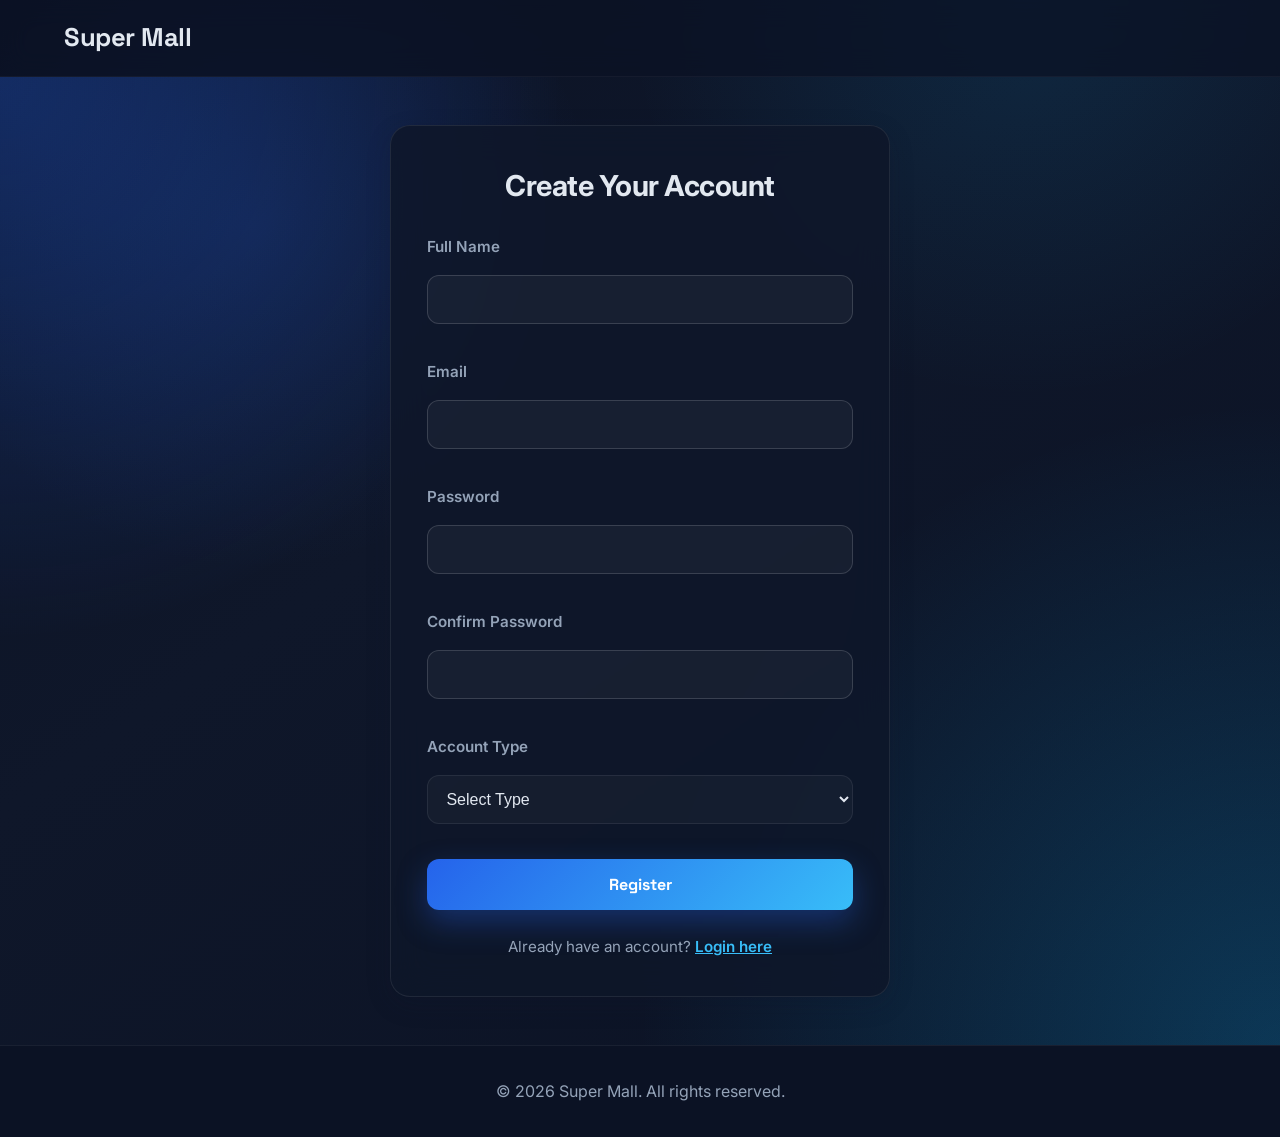
==== super-mall-web-app/pages/auth/register.html @ 062d4f63 "new message" ====
<!DOCTYPE html>
<html lang="en">
<head>
    <meta charset="UTF-8">
    <meta name="viewport" content="width=device-width, initial-scale=1.0">
    <title>Register - Super Mall</title>
    <link rel="stylesheet" href="../../css/style.css">
    <link rel="stylesheet" href="../../css/auth.css">
</head>
<body>
    <header>
        <nav class="navbar">
            <div class="container">
                <div class="logo">
                    <h1><a href="../../index.html">Super Mall</a></h1>
                </div>
            </div>
        </nav>
    </header>

    <main>
        <section class="auth-section">
            <div class="auth-container">
                <h2>Create Your Account</h2>
                <form id="registerForm" class="auth-form">
                    <div class="form-group">
                        <label for="name">Full Name</label>
                        <input type="text" id="name" name="name" required>
                    </div>
                    <div class="form-group">
                        <label for="email">Email</label>
                        <input type="email" id="email" name="email" required>
                    </div>
                    <div class="form-group">
                        <label for="password">Password</label>
                        <input type="password" id="password" name="password" required minlength="6">
                    </div>
                    <div class="form-group">
                        <label for="confirmPassword">Confirm Password</label>
                        <input type="password" id="confirmPassword" name="confirmPassword" required>
                    </div>
                    <div class="form-group">
                        <label for="userType">Account Type</label>
                        <select id="userType" name="userType" required>
                            <option value="">Select Type</option>
                            <option value="customer">Customer</option>
                            <option value="merchant">Merchant</option>
                            <option value="admin">Admin</option>
                        </select>
                    </div>
                    <button type="submit" class="btn-primary">Register</button>
                    <div class="auth-links">
                        <p>Already have an account? <a href="login.html">Login here</a></p>
                    </div>
                </form>
                <div id="registerMessage" class="message"></div>
            </div>
        </section>
    </main>

    <footer>
        <div class="container">
            <p>&copy; 2026 Super Mall. All rights reserved.</p>
        </div>
    </footer>

    <script type="module" src="../../js/auth.js"></script>
</body>
</html>
---- super-mall-web-app/css/style.css ----
/* Global Styles */
@import url('https://fonts.googleapis.com/css2?family=Space+Grotesk:wght@400;500;600;700&family=Inter:wght@400;500;600&display=swap');

:root {
    --primary-color: #2563eb;
    --primary-dark: #1e3a8a;
    --secondary-color: #0ea5e9;
    --accent-color: #f97316;
    --danger-color: #ef4444;
    --warning-color: #f59e0b;
    --text-color: #0f172a;
    --text-light: #64748b;
    --bg-color: #0b1224;
    --surface-color: #0f172a;
    --panel-color: #111827;
    --white: #ffffff;
    --border-color: #1f2937;
    --shadow: 0 15px 40px rgba(15, 23, 42, 0.35);
    --shadow-soft: 0 8px 24px rgba(15, 23, 42, 0.18);
    --radius: 14px;
}

* {
    margin: 0;
    padding: 0;
    box-sizing: border-box;
}

body {
    font-family: 'Inter', system-ui, -apple-system, 'Segoe UI', sans-serif;
    line-height: 1.7;
    color: var(--white);
    background: radial-gradient(circle at 20% 20%, rgba(37, 99, 235, 0.15), transparent 25%),
                radial-gradient(circle at 80% 0%, rgba(14, 165, 233, 0.12), transparent 26%),
                linear-gradient(145deg, #0b1224 0%, #0f172a 40%, #0b1224 100%);
}

.container {
    max-width: 1200px;
    margin: 0 auto;
    padding: 0 24px;
}

/* Header & Navigation */
header {
    position: sticky;
    top: 0;
    z-index: 100;
    backdrop-filter: blur(14px);
    background: rgba(11, 18, 36, 0.75);
    border-bottom: 1px solid rgba(255, 255, 255, 0.04);
}

.navbar {
    padding: 1rem 0;
}

.navbar .container {
    display: flex;
    justify-content: space-between;
    align-items: center;
}

.logo h1 {
    font-size: 1.6rem;
    letter-spacing: -0.5px;
    color: #e2e8f0;
    font-family: 'Space Grotesk', 'Inter', sans-serif;
}

.logo h1 a {
    color: inherit;
    text-decoration: none;
}

.nav-links {
    display: flex;
    list-style: none;
    gap: 1.25rem;
    align-items: center;
}

.nav-links a {
    text-decoration: none;
    color: #cbd5e1;
    font-weight: 600;
    padding: 0.55rem 0.9rem;
    border-radius: 999px;
    transition: all 0.25s ease;
}

.nav-links a:hover {
    color: #e2e8f0;
    background: rgba(255, 255, 255, 0.05);
}

/* Buttons */
.btn-primary,
.btn-secondary,
.btn-ghost {
    padding: 0.75rem 1.45rem;
    border: none;
    border-radius: 12px;
    font-weight: 700;
    cursor: pointer;
    text-decoration: none;
    display: inline-flex;
    align-items: center;
    justify-content: center;
    gap: 0.35rem;
    transition: all 0.25s ease;
    font-family: 'Space Grotesk', 'Inter', sans-serif;
}

.btn-primary {
    background: linear-gradient(120deg, var(--primary-color), var(--secondary-color));
    color: var(--white);
    box-shadow: 0 12px 30px rgba(37, 99, 235, 0.35);
}

.btn-primary:hover {
    transform: translateY(-1px);
    box-shadow: 0 14px 34px rgba(37, 99, 235, 0.45);
}

.btn-secondary {
    background: var(--panel-color);
    color: #e2e8f0;
    border: 1px solid rgba(255, 255, 255, 0.08);
}

.btn-secondary:hover {
    border-color: rgba(255, 255, 255, 0.18);
    transform: translateY(-1px);
}

.btn-ghost {
    background: transparent;
    color: #cbd5e1;
    border: 1px solid rgba(255, 255, 255, 0.12);
}

.btn-ghost:hover {
    border-color: rgba(255, 255, 255, 0.22);
    color: #e2e8f0;
}

/* Hero Section */
.hero {
    padding: 4.5rem 0;
}

.hero-grid {
    display: grid;
    grid-template-columns: repeat(auto-fit, minmax(280px, 1fr));
    gap: 2.5rem;
    align-items: center;
}

.hero-copy h2 {
    font-size: 2.6rem;
    line-height: 1.2;
    margin: 1rem 0;
    color: #f8fafc;
    letter-spacing: -0.6px;
    font-family: 'Space Grotesk', 'Inter', sans-serif;
}

.hero-copy p {
    color: #cbd5e1;
    font-size: 1.05rem;
    max-width: 640px;
}

.hero-actions {
    display: flex;
    flex-wrap: wrap;
    gap: 0.75rem;
    align-items: center;
    margin: 1.2rem 0;
}

.hero-actions .hint {
    color: #94a3b8;
    font-size: 0.95rem;
}

.hero-points {
    display: grid;
    grid-template-columns: repeat(auto-fit, minmax(220px, 1fr));
    gap: 0.6rem;
    margin-top: 0.6rem;
}

.hero-points .point {
    background: rgba(255, 255, 255, 0.04);
    border: 1px solid rgba(255, 255, 255, 0.06);
    padding: 0.65rem 0.85rem;
    border-radius: 12px;
    color: #cbd5e1;
}

.hero-visual {
    display: flex;
    justify-content: center;
}

.hero-card {
    background: linear-gradient(160deg, rgba(37, 99, 235, 0.12), rgba(14, 165, 233, 0.08));
    border: 1px solid rgba(255, 255, 255, 0.08);
    box-shadow: var(--shadow);
    border-radius: 18px;
    padding: 1.2rem 1.4rem;
    width: 100%;
    max-width: 360px;
    backdrop-filter: blur(10px);
}

.card-top {
    display: flex;
    gap: 0.35rem;
    margin-bottom: 1rem;
}

.card-top .dot {
    width: 12px;
    height: 12px;
    border-radius: 50%;
    display: inline-block;
}

.card-top .red { background: #ef4444; }
.card-top .yellow { background: #f59e0b; }
.card-top .green { background: #22c55e; }

.hero-stats {
    display: grid;
    grid-template-columns: repeat(3, 1fr);
    gap: 1rem;
    margin-bottom: 1rem;
}

.hero-stats .label {
    color: #94a3b8;
    font-size: 0.9rem;
}

.hero-stats .value {
    font-size: 1.4rem;
    font-weight: 700;
    color: #e2e8f0;
}

.hero-badge {
    background: rgba(255, 255, 255, 0.06);
    border: 1px dashed rgba(255, 255, 255, 0.14);
    padding: 0.75rem 1rem;
    border-radius: 12px;
    color: #cbd5e1;
    text-align: center;
    font-weight: 600;
}

/* Sections */
.section {
    padding: 3.5rem 0;
}

.section-header {
    margin-bottom: 1.8rem;
}

.section-header h2 {
    font-size: 2rem;
    color: #f8fafc;
    margin-bottom: 0.4rem;
    letter-spacing: -0.4px;
    font-family: 'Space Grotesk', 'Inter', sans-serif;
}

.section-desc {
    color: #94a3b8;
    max-width: 720px;
}

.stats {
    background: linear-gradient(135deg, rgba(37, 99, 235, 0.12), rgba(14, 165, 233, 0.05));
    border-top: 1px solid rgba(255, 255, 255, 0.04);
    border-bottom: 1px solid rgba(255, 255, 255, 0.04);
}

.stats-grid,
.feature-grid {
    display: grid;
    grid-template-columns: repeat(auto-fit, minmax(240px, 1fr));
    gap: 1.2rem;
}

.stat-card,
.feature-card {
    background: var(--panel-color);
    border: 1px solid rgba(255, 255, 255, 0.05);
    padding: 1.5rem;
    border-radius: var(--radius);
    box-shadow: var(--shadow-soft);
}

.feature-card h3,
.stat-card h3 {
    color: #e2e8f0;
    margin-bottom: 0.6rem;
    font-size: 1.2rem;
}

.feature-card p,
.stat-card p {
    color: #a0aec0;
}

.eyebrow {
    text-transform: uppercase;
    letter-spacing: 1px;
    color: #94a3b8;
    font-size: 0.8rem;
    margin-bottom: 0.4rem;
}

.muted {
    color: #94a3b8;
}

.pill-grid {
    display: flex;
    flex-wrap: wrap;
    gap: 0.6rem;
}

.pill {
    display: inline-flex;
    padding: 0.55rem 0.95rem;
    background: rgba(255, 255, 255, 0.06);
    border: 1px solid rgba(255, 255, 255, 0.08);
    color: #e2e8f0;
    border-radius: 999px;
    font-weight: 600;
    font-size: 0.93rem;
}

.features {
    background: linear-gradient(180deg, rgba(14, 165, 233, 0.05), transparent);
}

.categories {
    border-top: 1px solid rgba(255, 255, 255, 0.05);
}

.cta {
    padding-bottom: 4.5rem;
}

.cta-grid {
    background: linear-gradient(120deg, rgba(37, 99, 235, 0.18), rgba(14, 165, 233, 0.15));
    border: 1px solid rgba(255, 255, 255, 0.08);
    border-radius: 18px;
    padding: 2rem;
    box-shadow: var(--shadow);
    display: grid;
    grid-template-columns: repeat(auto-fit, minmax(260px, 1fr));
    gap: 1.5rem;
}

.cta-card {
    background: rgba(255, 255, 255, 0.05);
    border: 1px solid rgba(255, 255, 255, 0.08);
    padding: 1.2rem 1.4rem;
    border-radius: 14px;
    color: #e2e8f0;
}

.cta-mini-stats {
    display: flex;
    flex-wrap: wrap;
    gap: 0.5rem;
    margin-top: 0.8rem;
}

/* Footer */
footer {
    background-color: #0b1224;
    color: #94a3b8;
    text-align: center;
    padding: 2rem 0;
    border-top: 1px solid rgba(255, 255, 255, 0.06);
}

/* Form Styles */
.form-group {
    margin-bottom: 1.2rem;
}

.form-group label {
    display: block;
    margin-bottom: 0.45rem;
    font-weight: 600;
    color: #e2e8f0;
}

.form-group input,
.form-group textarea,
.form-group select {
    width: 100%;
    padding: 0.85rem 0.9rem;
    border: 1px solid rgba(255, 255, 255, 0.08);
    border-radius: 12px;
    font-size: 1rem;
    background: rgba(255, 255, 255, 0.03);
    color: #e2e8f0;
}

.form-group input:focus,
.form-group textarea:focus,
.form-group select:focus {
    outline: none;
    border-color: rgba(37, 99, 235, 0.6);
    box-shadow: 0 0 0 3px rgba(37, 99, 235, 0.25);
}

/* Message */
.message {
    margin-top: 1rem;
    padding: 1rem;
    border-radius: 12px;
    display: none;
    border: 1px solid transparent;
}

.message.success {
    background-color: rgba(16, 185, 129, 0.12);
    color: #34d399;
    border-color: rgba(16, 185, 129, 0.3);
    display: block;
}

.message.error {
    background-color: rgba(239, 68, 68, 0.12);
    color: #f87171;
    border-color: rgba(239, 68, 68, 0.28);
    display: block;
}

/* Utility Classes */
.text-center {
    text-align: center;
}

.loading-text {
    text-align: center;
    color: #94a3b8;
    padding: 2rem;
}

.back-link {
    display: inline-block;
    color: var(--secondary-color);
    text-decoration: none;
    margin-bottom: 1rem;
    font-weight: 700;
}

.back-link:hover {
    text-decoration: underline;
}

/* Responsive */
@media (max-width: 768px) {
    .nav-links {
        gap: 0.65rem;
    }

    .hero-copy h2 {
        font-size: 2.1rem;
    }

    .hero-actions {
        flex-direction: column;
        align-items: flex-start;
    }
}
---- super-mall-web-app/css/auth.css ----
/* Authentication Styles */

main {
    min-height: calc(100vh - 140px);
    display: flex;
    align-items: center;
    justify-content: center;
}

.auth-section {
    min-height: 75vh;
    display: flex;
    align-items: center;
    justify-content: center;
    width: 100%;
    padding: 3rem 1rem;
    background: radial-gradient(circle at top left, rgba(37, 99, 235, 0.3), transparent 35%),
                radial-gradient(circle at bottom right, rgba(14, 165, 233, 0.25), transparent 40%);
}

.auth-container {
    width: 100%;
    max-width: 500px;
    padding: 2.25rem;
    border-radius: 20px;
    border: 1px solid rgba(255, 255, 255, 0.08);
    background: rgba(15, 23, 42, 0.85);
    box-shadow: var(--shadow-soft);
    backdrop-filter: blur(18px);
}

.auth-container h2 {
    margin-bottom: 1.5rem;
    text-align: center;
    color: #e2e8f0;
    font-size: 1.8rem;
    letter-spacing: -0.5px;
}

.auth-form {
    display: flex;
    flex-direction: column;
    gap: 1rem;
}

.auth-form .form-group {
    display: flex;
    flex-direction: column;
    gap: 0.5rem;
}

.auth-form label {
    color: #94a3b8;
    font-size: 0.95rem;
}

.checkbox-label {
    display: flex;
    align-items: center;
    gap: 0.45rem;
    cursor: pointer;
}

.auth-form input {
    padding: 0.9rem 1rem;
    border-radius: 12px;
    border: 1px solid rgba(255, 255, 255, 0.15);
    background: rgba(255, 255, 255, 0.04);
    color: #e2e8f0;
    font-size: 1rem;
}

.auth-form input:focus {
    outline: none;
    border-color: rgba(37, 99, 235, 0.8);
    box-shadow: 0 0 0 2px rgba(37, 99, 235, 0.15);
}

.auth-form button[type="submit"] {
    width: 100%;
    padding: 0.95rem;
    font-size: 1rem;
    border-radius: 12px;
    border: none;
    font-weight: 700;
    background: linear-gradient(135deg, var(--primary-color), #38bdf8);
    color: var(--white);
    cursor: pointer;
}

.auth-form button[type="submit"]:active {
    transform: translateY(1px);
}

.auth-links {
    margin-top: 0.5rem;
    text-align: center;
    color: #94a3b8;
    font-size: 0.95rem;
}

.auth-links a {
    color: #38bdf8;
    font-weight: 600;
}

.sample-credentials {
    margin-top: 1.5rem;
    border-radius: 12px;
    border: 1px dashed rgba(255, 255, 255, 0.2);
    padding: 1rem 1.25rem;
    font-size: 0.95rem;
    color: #cbd5e1;
    background: rgba(255, 255, 255, 0.02);
}

.sample-credentials strong {
    color: #fbbf24;
}

.sample-credentials .credential-row {
    display: flex;
    justify-content: space-between;
    gap: 0.5rem;
    font-size: 0.9rem;
    margin-top: 0.6rem;
}

.sample-credentials .credential-row span:last-child {
    color: #38bdf8;
    font-weight: 600;
}

.message {
    min-height: 1.25rem;
    font-size: 0.9rem;
    margin-top: 1rem;
    text-align: center;
    color: #fcd34d;
}

.form-group input[type="checkbox"] {
    width: auto;
    margin-right: 0.6rem;
}

.form-group input[type="checkbox"] + span {
    color: #cbd5e1;
}

@media (max-width: 768px) {
    .auth-container {
        padding: 1.5rem;
    }

    .auth-links {
        font-size: 0.85rem;
    }
}

@media (max-width: 520px) {
    .sample-credentials .credential-row {
        flex-direction: column;
        align-items: flex-start;
    }
}
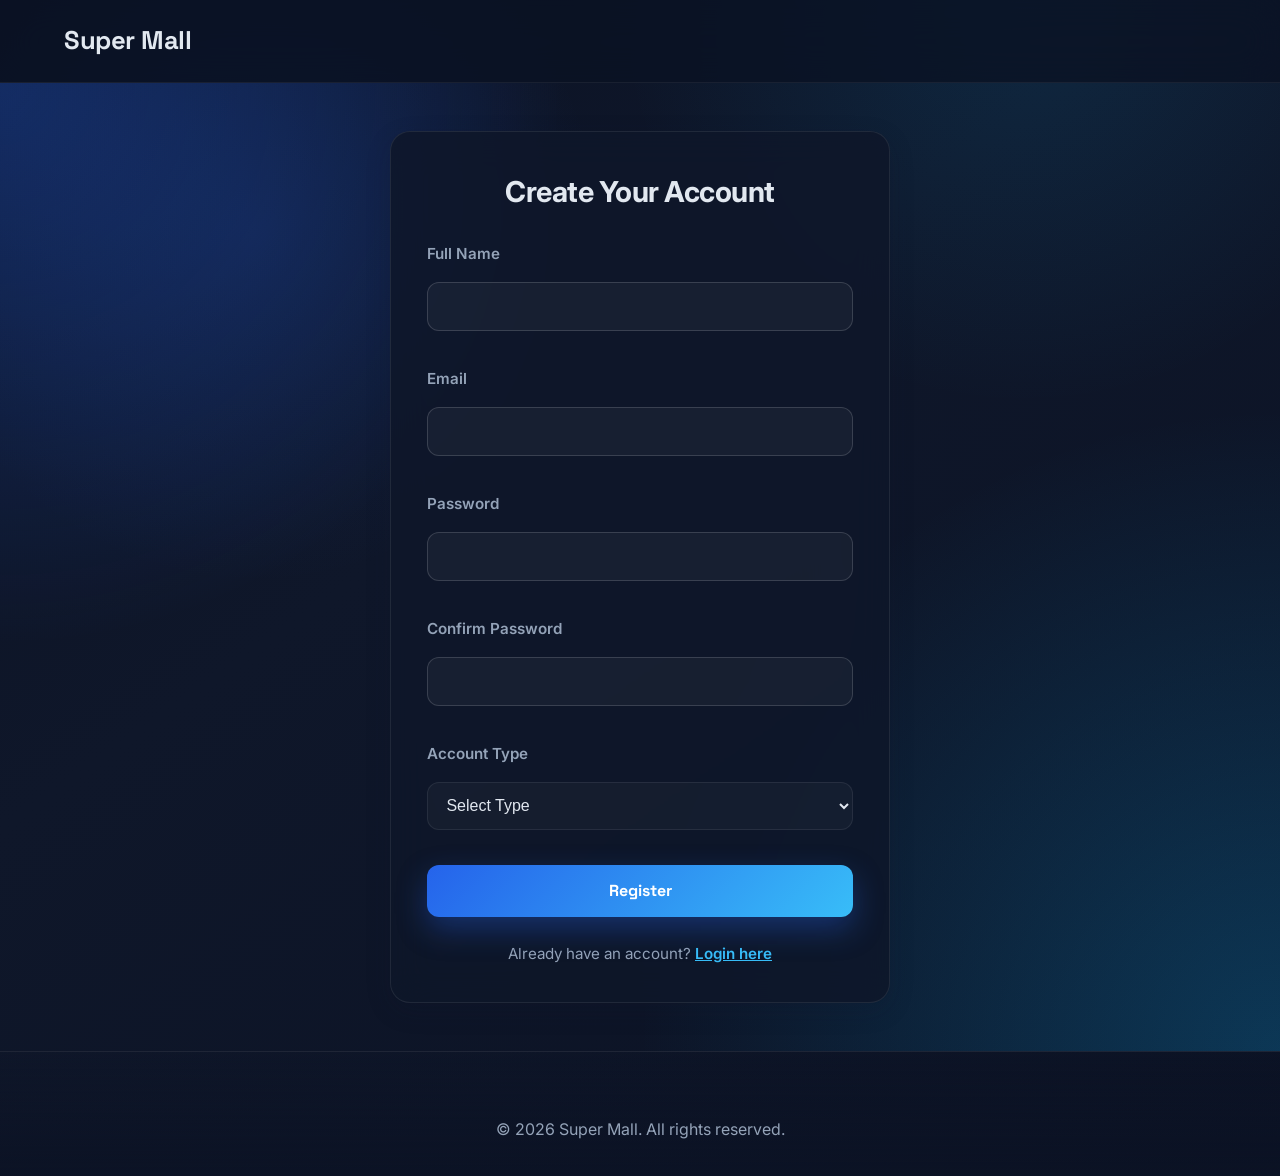
==== commit b5072c18: "Add Netlify deployment configuration and update auth pages" ====
--- a/super-mall-web-app/pages/auth/register.html
+++ b/super-mall-web-app/pages/auth/register.html
@@ -50,7 +50,7 @@
                     </div>
                     <button type="submit" class="btn-primary">Register</button>
                     <div class="auth-links">
-                        <p>Already have an account? <a href="login.html">Login here</a></p>
+                        <p>Already have an account? <a href="index.html">Login here</a></p>
                     </div>
                 </form>
                 <div id="registerMessage" class="message"></div>
--- a/super-mall-web-app/css/style.css
+++ b/super-mall-web-app/css/style.css
@@ -1,11 +1,12 @@
 /* Global Styles */
-@import url('https://fonts.googleapis.com/css2?family=Space+Grotesk:wght@400;500;600;700&family=Inter:wght@400;500;600&display=swap');
+@import url('https://fonts.googleapis.com/css2?family=Space+Grotesk:wght@400;500;600;700&family=Inter:wght@400;500;600;700&display=swap');
 
 :root {
     --primary-color: #2563eb;
     --primary-dark: #1e3a8a;
     --secondary-color: #0ea5e9;
     --accent-color: #f97316;
+    --success-color: #22c55e;
     --danger-color: #ef4444;
     --warning-color: #f59e0b;
     --text-color: #0f172a;
@@ -17,7 +18,10 @@
     --border-color: #1f2937;
     --shadow: 0 15px 40px rgba(15, 23, 42, 0.35);
     --shadow-soft: 0 8px 24px rgba(15, 23, 42, 0.18);
+    --shadow-heavy: 0 25px 60px rgba(15, 23, 42, 0.5);
     --radius: 14px;
+    --radius-large: 24px;
+    --transition: all 0.3s cubic-bezier(0.4, 0, 0.2, 1);
 }
 
 * {
@@ -33,7 +37,196 @@
     background: radial-gradient(circle at 20% 20%, rgba(37, 99, 235, 0.15), transparent 25%),
                 radial-gradient(circle at 80% 0%, rgba(14, 165, 233, 0.12), transparent 26%),
                 linear-gradient(145deg, #0b1224 0%, #0f172a 40%, #0b1224 100%);
-}
+    overflow-x: hidden;
+}
+
+/* Animated Background */
+.bg-decoration {
+    position: fixed;
+    top: 0;
+    left: 0;
+    width: 100%;
+    height: 100%;
+    pointer-events: none;
+    z-index: -1;
+    overflow: hidden;
+}
+
+.orb {
+    position: absolute;
+    border-radius: 50%;
+    filter: blur(80px);
+    opacity: 0.4;
+    animation: float 20s infinite ease-in-out;
+}
+
+.orb-1 {
+    width: 400px;
+    height: 400px;
+    background: radial-gradient(circle, rgba(37, 99, 235, 0.4), transparent);
+    top: -200px;
+    right: -200px;
+    animation-delay: 0s;
+}
+
+.orb-2 {
+    width: 500px;
+    height: 500px;
+    background: radial-gradient(circle, rgba(14, 165, 233, 0.3), transparent);
+    bottom: -250px;
+    left: -250px;
+    animation-delay: 7s;
+}
+
+.orb-3 {
+    width: 350px;
+    height: 350px;
+    background: radial-gradient(circle, rgba(249, 115, 22, 0.2), transparent);
+    top: 50%;
+    left: 50%;
+    transform: translate(-50%, -50%);
+    animation-delay: 14s;
+}
+
+@keyframes float {
+    0%, 100% { transform: translate(0, 0) scale(1); }
+    33% { transform: translate(100px, -100px) scale(1.1); }
+    66% { transform: translate(-100px, 100px) scale(0.9); }
+}
+
+/* Animations */
+@keyframes fadeUp {
+    from {
+        opacity: 0;
+        transform: translateY(30px);
+    }
+    to {
+        opacity: 1;
+        transform: translateY(0);
+    }
+}
+
+@keyframes fadeLeft {
+    from {
+        opacity: 0;
+        transform: translateX(30px);
+    }
+    to {
+        opacity: 1;
+        transform: translateX(0);
+    }
+}
+
+@keyframes scaleUp {
+    from {
+        opacity: 0;
+        transform: scale(0.9);
+    }
+    to {
+        opacity: 1;
+        transform: scale(1);
+    }
+}
+
+@keyframes slideUp {
+    from {
+        opacity: 0;
+        transform: translateY(40px);
+    }
+    to {
+        opacity: 1;
+        transform: translateY(0);
+    }
+}
+
+@keyframes slideRight {
+    from {
+        opacity: 0;
+        transform: translateX(-40px);
+    }
+    to {
+        opacity: 1;
+        transform: translateX(0);
+    }
+}
+
+@keyframes slideLeft {
+    from {
+        opacity: 0;
+        transform: translateX(40px);
+    }
+    to {
+        opacity: 1;
+        transform: translateX(0);
+    }
+}
+
+@keyframes zoomIn {
+    from {
+        opacity: 0;
+        transform: scale(0.8);
+    }
+    to {
+        opacity: 1;
+        transform: scale(1);
+    }
+}
+
+@keyframes pulse {
+    0%, 100% {
+        opacity: 1;
+        transform: scale(1);
+    }
+    50% {
+        opacity: 0.8;
+        transform: scale(1.05);
+    }
+}
+
+[data-animate] {
+    opacity: 0;
+}
+
+[data-animate].animated {
+    animation-duration: 0.8s;
+    animation-fill-mode: both;
+    animation-timing-function: cubic-bezier(0.4, 0, 0.2, 1);
+}
+
+[data-animate="fade-up"].animated {
+    animation-name: fadeUp;
+}
+
+[data-animate="fade-left"].animated {
+    animation-name: fadeLeft;
+}
+
+[data-animate="scale-up"].animated {
+    animation-name: scaleUp;
+}
+
+[data-animate="slide-up"].animated {
+    animation-name: slideUp;
+}
+
+[data-animate="slide-right"].animated {
+    animation-name: slideRight;
+}
+
+[data-animate="slide-left"].animated {
+    animation-name: slideLeft;
+}
+
+[data-animate="zoom-in"].animated {
+    animation-name: zoomIn;
+}
+
+[data-delay="50"].animated { animation-delay: 0.05s; }
+[data-delay="100"].animated { animation-delay: 0.1s; }
+[data-delay="150"].animated { animation-delay: 0.15s; }
+[data-delay="200"].animated { animation-delay: 0.2s; }
+[data-delay="250"].animated { animation-delay: 0.25s; }
+[data-delay="300"].animated { animation-delay: 0.3s; }
 
 .container {
     max-width: 1200px;
@@ -46,19 +239,26 @@
     position: sticky;
     top: 0;
     z-index: 100;
-    backdrop-filter: blur(14px);
-    background: rgba(11, 18, 36, 0.75);
-    border-bottom: 1px solid rgba(255, 255, 255, 0.04);
+    backdrop-filter: blur(20px);
+    background: rgba(11, 18, 36, 0.8);
+    border-bottom: 1px solid rgba(255, 255, 255, 0.06);
+    transition: var(--transition);
 }
 
 .navbar {
-    padding: 1rem 0;
+    padding: 1.2rem 0;
 }
 
 .navbar .container {
     display: flex;
     justify-content: space-between;
     align-items: center;
+}
+
+.logo {
+    display: flex;
+    align-items: center;
+    gap: 0.5rem;
 }
 
 .logo h1 {
@@ -66,6 +266,9 @@
     letter-spacing: -0.5px;
     color: #e2e8f0;
     font-family: 'Space Grotesk', 'Inter', sans-serif;
+    display: flex;
+    align-items: center;
+    gap: 0.75rem;
 }
 
 .logo h1 a {
@@ -73,10 +276,14 @@
     text-decoration: none;
 }
 
+.logo-icon {
+    filter: drop-shadow(0 4px 12px rgba(37, 99, 235, 0.4));
+}
+
 .nav-links {
     display: flex;
     list-style: none;
-    gap: 1.25rem;
+    gap: 0.5rem;
     align-items: center;
 }
 
@@ -84,21 +291,39 @@
     text-decoration: none;
     color: #cbd5e1;
     font-weight: 600;
-    padding: 0.55rem 0.9rem;
+    padding: 0.65rem 1rem;
     border-radius: 999px;
-    transition: all 0.25s ease;
-}
-
-.nav-links a:hover {
-    color: #e2e8f0;
-    background: rgba(255, 255, 255, 0.05);
+    transition: var(--transition);
+    position: relative;
+}
+
+.nav-links a:not(.btn-primary):hover {
+    color: #e2e8f0;
+    background: rgba(255, 255, 255, 0.06);
+}
+
+.nav-links a.active:not(.btn-primary) {
+    color: #e2e8f0;
+    background: rgba(37, 99, 235, 0.15);
+}
+
+.nav-links a.active:not(.btn-primary)::after {
+    content: '';
+    position: absolute;
+    bottom: 0;
+    left: 50%;
+    transform: translateX(-50%);
+    width: 20px;
+    height: 2px;
+    background: linear-gradient(90deg, var(--primary-color), var(--secondary-color));
+    border-radius: 2px;
 }
 
 /* Buttons */
 .btn-primary,
 .btn-secondary,
 .btn-ghost {
-    padding: 0.75rem 1.45rem;
+    padding: 0.75rem 1.5rem;
     border: none;
     border-radius: 12px;
     font-weight: 700;
@@ -107,119 +332,268 @@
     display: inline-flex;
     align-items: center;
     justify-content: center;
-    gap: 0.35rem;
-    transition: all 0.25s ease;
+    gap: 0.5rem;
+    transition: var(--transition);
     font-family: 'Space Grotesk', 'Inter', sans-serif;
+    position: relative;
+    overflow: hidden;
+}
+
+.btn-large {
+    padding: 1rem 2rem;
+    font-size: 1.05rem;
 }
 
 .btn-primary {
-    background: linear-gradient(120deg, var(--primary-color), var(--secondary-color));
+    background: linear-gradient(135deg, var(--primary-color), var(--secondary-color));
     color: var(--white);
     box-shadow: 0 12px 30px rgba(37, 99, 235, 0.35);
+    position: relative;
+}
+
+.btn-primary::before {
+    content: '';
+    position: absolute;
+    inset: 0;
+    background: linear-gradient(135deg, var(--secondary-color), var(--primary-color));
+    opacity: 0;
+    transition: var(--transition);
 }
 
 .btn-primary:hover {
-    transform: translateY(-1px);
-    box-shadow: 0 14px 34px rgba(37, 99, 235, 0.45);
+    transform: translateY(-2px);
+    box-shadow: 0 16px 40px rgba(37, 99, 235, 0.5);
+}
+
+.btn-primary:hover::before {
+    opacity: 1;
+}
+
+.btn-primary svg,
+.btn-secondary svg,
+.btn-ghost svg {
+    position: relative;
+    z-index: 1;
+}
+
+.btn-primary span {
+    position: relative;
+    z-index: 1;
 }
 
 .btn-secondary {
-    background: var(--panel-color);
-    color: #e2e8f0;
-    border: 1px solid rgba(255, 255, 255, 0.08);
+    background: rgba(255, 255, 255, 0.08);
+    color: #e2e8f0;
+    border: 1px solid rgba(255, 255, 255, 0.12);
 }
 
 .btn-secondary:hover {
-    border-color: rgba(255, 255, 255, 0.18);
-    transform: translateY(-1px);
+    background: rgba(255, 255, 255, 0.12);
+    border-color: rgba(255, 255, 255, 0.2);
+    transform: translateY(-2px);
+    box-shadow: 0 8px 20px rgba(0, 0, 0, 0.3);
 }
 
 .btn-ghost {
     background: transparent;
     color: #cbd5e1;
-    border: 1px solid rgba(255, 255, 255, 0.12);
+    border: 1.5px solid rgba(255, 255, 255, 0.15);
 }
 
 .btn-ghost:hover {
-    border-color: rgba(255, 255, 255, 0.22);
-    color: #e2e8f0;
+    border-color: rgba(255, 255, 255, 0.3);
+    background: rgba(255, 255, 255, 0.05);
+    color: #e2e8f0;
+    transform: translateY(-2px);
 }
 
 /* Hero Section */
 .hero {
-    padding: 4.5rem 0;
+    padding: 6rem 0 4rem;
+    position: relative;
+    min-height: 90vh;
+    display: flex;
+    align-items: center;
 }
 
 .hero-grid {
     display: grid;
-    grid-template-columns: repeat(auto-fit, minmax(280px, 1fr));
-    gap: 2.5rem;
-    align-items: center;
-}
-
-.hero-copy h2 {
-    font-size: 2.6rem;
-    line-height: 1.2;
-    margin: 1rem 0;
-    color: #f8fafc;
-    letter-spacing: -0.6px;
-    font-family: 'Space Grotesk', 'Inter', sans-serif;
-}
-
-.hero-copy p {
-    color: #cbd5e1;
-    font-size: 1.05rem;
-    max-width: 640px;
-}
-
-.hero-actions {
+    grid-template-columns: repeat(auto-fit, minmax(320px, 1fr));
+    gap: 4rem;
+    align-items: center;
+}
+
+.badge-wrapper {
     display: flex;
     flex-wrap: wrap;
     gap: 0.75rem;
-    align-items: center;
-    margin: 1.2rem 0;
-}
-
-.hero-actions .hint {
-    color: #94a3b8;
+    margin-bottom: 1.5rem;
+    align-items: center;
+}
+
+.badge-live {
+    display: inline-flex;
+    align-items: center;
+    gap: 0.5rem;
+    background: rgba(34, 197, 94, 0.15);
+    border: 1px solid rgba(34, 197, 94, 0.3);
+    padding: 0.5rem 1rem;
+    border-radius: 999px;
+    color: #22c55e;
+    font-weight: 600;
+    font-size: 0.9rem;
+}
+
+.pulse-dot {
+    width: 8px;
+    height: 8px;
+    background: #22c55e;
+    border-radius: 50%;
+    animation: pulse 2s infinite;
+}
+
+.hero-pill {
+    display: inline-flex;
+    align-items: center;
+    gap: 0.5rem;
+}
+
+.hero-pill svg {
+    width: 16px;
+    height: 16px;
+    color: #f59e0b;
+}
+
+.hero-title {
+    font-size: 3.5rem;
+    line-height: 1.1;
+    margin: 0 0 1.5rem 0;
+    color: #f8fafc;
+    letter-spacing: -1.5px;
+    font-family: 'Space Grotesk', 'Inter', sans-serif;
+    font-weight: 700;
+}
+
+.gradient-text {
+    background: linear-gradient(135deg, var(--primary-color), var(--secondary-color), var(--accent-color));
+    -webkit-background-clip: text;
+    -webkit-text-fill-color: transparent;
+    background-clip: text;
+    display: inline-block;
+}
+
+.hero-subtitle {
+    color: #cbd5e1;
+    font-size: 1.15rem;
+    max-width: 580px;
+    line-height: 1.8;
+    margin-bottom: 2rem;
+}
+
+.hero-actions {
+    display: flex;
+    flex-wrap: wrap;
+    gap: 1rem;
+    align-items: center;
+    margin-bottom: 2rem;
+}
+
+.trust-indicators {
+    display: flex;
+    flex-wrap: wrap;
+    gap: 1.5rem;
+    margin-bottom: 2.5rem;
+}
+
+.trust-item {
+    display: flex;
+    align-items: center;
+    gap: 0.5rem;
+    color: #cbd5e1;
     font-size: 0.95rem;
-}
-
-.hero-points {
-    display: grid;
-    grid-template-columns: repeat(auto-fit, minmax(220px, 1fr));
-    gap: 0.6rem;
-    margin-top: 0.6rem;
-}
-
-.hero-points .point {
-    background: rgba(255, 255, 255, 0.04);
-    border: 1px solid rgba(255, 255, 255, 0.06);
-    padding: 0.65rem 0.85rem;
+    font-weight: 600;
+}
+
+.trust-item svg {
+    flex-shrink: 0;
+}
+
+.hero-features {
+    display: flex;
+    flex-wrap: wrap;
+    gap: 1rem;
+}
+
+.feature-item {
+    display: flex;
+    align-items: center;
+    gap: 0.75rem;
+    background: rgba(255, 255, 255, 0.05);
+    border: 1px solid rgba(255, 255, 255, 0.08);
+    padding: 0.85rem 1.25rem;
     border-radius: 12px;
-    color: #cbd5e1;
+    color: #e2e8f0;
+    font-weight: 600;
+    transition: var(--transition);
+}
+
+.feature-item:hover {
+    background: rgba(255, 255, 255, 0.08);
+    border-color: rgba(255, 255, 255, 0.15);
+    transform: translateY(-2px);
+}
+
+.feature-icon {
+    font-size: 1.5rem;
 }
 
 .hero-visual {
+    position: relative;
     display: flex;
     justify-content: center;
+    align-items: center;
 }
 
 .hero-card {
-    background: linear-gradient(160deg, rgba(37, 99, 235, 0.12), rgba(14, 165, 233, 0.08));
-    border: 1px solid rgba(255, 255, 255, 0.08);
-    box-shadow: var(--shadow);
-    border-radius: 18px;
-    padding: 1.2rem 1.4rem;
+    background: linear-gradient(160deg, rgba(37, 99, 235, 0.15), rgba(14, 165, 233, 0.1));
+    border: 1px solid rgba(255, 255, 255, 0.1);
+    box-shadow: var(--shadow-heavy);
+    border-radius: 24px;
+    padding: 2rem;
     width: 100%;
-    max-width: 360px;
-    backdrop-filter: blur(10px);
+    max-width: 400px;
+    backdrop-filter: blur(20px);
+    position: relative;
+    z-index: 2;
+}
+
+.hero-card.floating {
+    animation: float 6s infinite ease-in-out;
+}
+
+@keyframes float {
+    0%, 100% {
+        transform: translateY(0);
+    }
+    50% {
+        transform: translateY(-20px);
+    }
+}
+
+.card-glow {
+    position: absolute;
+    inset: -2px;
+    background: linear-gradient(135deg, var(--primary-color), var(--secondary-color));
+    border-radius: 24px;
+    opacity: 0.3;
+    filter: blur(20px);
+    z-index: -1;
 }
 
 .card-top {
     display: flex;
-    gap: 0.35rem;
-    margin-bottom: 1rem;
+    gap: 0.5rem;
+    margin-bottom: 1.5rem;
 }
 
 .card-top .dot {
@@ -236,29 +610,113 @@
 .hero-stats {
     display: grid;
     grid-template-columns: repeat(3, 1fr);
-    gap: 1rem;
-    margin-bottom: 1rem;
+    gap: 1.5rem;
+    margin-bottom: 1.5rem;
+}
+
+.stat-item {
+    text-align: center;
+}
+
+.stat-icon {
+    font-size: 2rem;
+    margin-bottom: 0.5rem;
 }
 
 .hero-stats .label {
     color: #94a3b8;
-    font-size: 0.9rem;
+    font-size: 0.85rem;
+    margin-bottom: 0.25rem;
 }
 
 .hero-stats .value {
-    font-size: 1.4rem;
+    font-size: 1.8rem;
     font-weight: 700;
     color: #e2e8f0;
+    font-family: 'Space Grotesk', sans-serif;
+}
+
+.card-divider {
+    height: 1px;
+    background: linear-gradient(90deg, transparent, rgba(255, 255, 255, 0.1), transparent);
+    margin: 1.5rem 0;
 }
 
 .hero-badge {
-    background: rgba(255, 255, 255, 0.06);
-    border: 1px dashed rgba(255, 255, 255, 0.14);
-    padding: 0.75rem 1rem;
-    border-radius: 12px;
+    background: rgba(255, 255, 255, 0.08);
+    border: 1px dashed rgba(255, 255, 255, 0.2);
+    padding: 1rem;
+    border-radius: 14px;
     color: #cbd5e1;
     text-align: center;
     font-weight: 600;
+    display: flex;
+    align-items: center;
+    justify-content: center;
+    gap: 0.75rem;
+}
+
+.floating-card {
+    position: absolute;
+    background: rgba(11, 18, 36, 0.9);
+    border: 1px solid rgba(255, 255, 255, 0.1);
+    backdrop-filter: blur(20px);
+    padding: 0.75rem 1rem;
+    border-radius: 12px;
+    display: flex;
+    align-items: center;
+    gap: 0.75rem;
+    color: #e2e8f0;
+    font-size: 0.9rem;
+    font-weight: 600;
+    box-shadow: 0 8px 24px rgba(0, 0, 0, 0.4);
+    z-index: 1;
+    animation: float 5s infinite ease-in-out;
+}
+
+.floating-card .mini-icon {
+    font-size: 1.5rem;
+}
+
+.card-1 {
+    top: 10%;
+    left: -10%;
+    animation-delay: 0s;
+}
+
+.card-2 {
+    top: 60%;
+    right: -10%;
+    animation-delay: 1.5s;
+}
+
+.card-3 {
+    bottom: 15%;
+    left: -5%;
+    animation-delay: 3s;
+}
+
+.scroll-indicator {
+    position: absolute;
+    bottom: 2rem;
+    left: 50%;
+    transform: translateX(-50%);
+    display: flex;
+    flex-direction: column;
+    align-items: center;
+    gap: 0.5rem;
+    color: #94a3b8;
+    font-size: 0.9rem;
+    animation: bounce 2s infinite;
+}
+
+@keyframes bounce {
+    0%, 100% {
+        transform: translate(-50%, 0);
+    }
+    50% {
+        transform: translate(-50%, 10px);
+    }
 }
 
 /* Sections */
@@ -471,18 +929,520 @@
     text-decoration: underline;
 }
 
+/* New Premium Sections */
+
+/* Social Proof */
+.social-proof {
+    padding: 3rem 0;
+    border-bottom: 1px solid rgba(255, 255, 255, 0.05);
+}
+
+.social-proof-grid {
+    display: grid;
+    grid-template-columns: repeat(auto-fit, minmax(200px, 1fr));
+    gap: 2rem;
+}
+
+.proof-item {
+    text-align: center;
+}
+
+.proof-number {
+    font-size: 3rem;
+    font-weight: 700;
+    background: linear-gradient(135deg, var(--primary-color), var(--secondary-color));
+    -webkit-background-clip: text;
+    -webkit-text-fill-color: transparent;
+    background-clip: text;
+    margin-bottom: 0.5rem;
+    font-family: 'Space Grotesk', sans-serif;
+}
+
+.proof-label {
+    color: #94a3b8;
+    font-weight: 600;
+}
+
+/* Section Badge */
+.section-badge {
+    display: inline-block;
+    background: linear-gradient(135deg, rgba(37, 99, 235, 0.2), rgba(14, 165, 233, 0.2));
+    border: 1px solid rgba(37, 99, 235, 0.3);
+    color: #60a5fa;
+    padding: 0.5rem 1rem;
+    border-radius: 999px;
+    font-size: 0.85rem;
+    font-weight: 700;
+    text-transform: uppercase;
+    letter-spacing: 0.5px;
+    margin-bottom: 1rem;
+}
+
+/* Stat Cards Enhancement */
+.stat-icon-wrapper {
+    width: 64px;
+    height: 64px;
+    background: linear-gradient(135deg, rgba(37, 99, 235, 0.15), rgba(14, 165, 233, 0.15));
+    border-radius: 16px;
+    display: flex;
+    align-items: center;
+    justify-content: center;
+    margin-bottom: 1rem;
+    color: var(--secondary-color);
+}
+
+.stat-progress {
+    height: 4px;
+    background: rgba(255, 255, 255, 0.08);
+    border-radius: 999px;
+    overflow: hidden;
+    margin-top: 1rem;
+}
+
+.progress-bar {
+    height: 100%;
+    background: linear-gradient(90deg, var(--primary-color), var(--secondary-color));
+    border-radius: 999px;
+    transition: width 1s cubic-bezier(0.4, 0, 0.2, 1);
+}
+
+/* Premium Feature Cards */
+.feature-card.premium {
+    background: linear-gradient(160deg, rgba(37, 99, 235, 0.08), rgba(14, 165, 233, 0.05));
+    border: 1px solid rgba(255, 255, 255, 0.1);
+    padding: 2rem;
+    border-radius: 20px;
+    box-shadow: var(--shadow);
+    transition: var(--transition);
+}
+
+.feature-card.premium:hover {
+    transform: translateY(-8px);
+    box-shadow: var(--shadow-heavy);
+    border-color: rgba(255, 255, 255, 0.2);
+}
+
+.feature-icon-large {
+    width: 80px;
+    height: 80px;
+    background: linear-gradient(135deg, rgba(37, 99, 235, 0.2), rgba(14, 165, 233, 0.2));
+    border-radius: 20px;
+    display: flex;
+    align-items: center;
+    justify-content: center;
+    margin-bottom: 1.5rem;
+    color: var(--secondary-color);
+}
+
+.feature-list {
+    list-style: none;
+    margin: 1.5rem 0;
+    padding: 0;
+}
+
+.feature-list li {
+    padding: 0.5rem 0;
+    color: #cbd5e1;
+    font-size: 0.95rem;
+}
+
+.feature-link {
+    color: var(--secondary-color);
+    text-decoration: none;
+    font-weight: 700;
+    display: inline-flex;
+    align-items: center;
+    gap: 0.5rem;
+    margin-top: 1rem;
+    transition: var(--transition);
+}
+
+.feature-link:hover {
+    gap: 0.75rem;
+}
+
+/* Categories Grid */
+.categories-grid {
+    display: grid;
+    grid-template-columns: repeat(auto-fit, minmax(150px, 1fr));
+    gap: 1.5rem;
+}
+
+.category-card {
+    background: rgba(255, 255, 255, 0.05);
+    border: 1px solid rgba(255, 255, 255, 0.08);
+    padding: 2rem 1.5rem;
+    border-radius: 16px;
+    text-align: center;
+    transition: var(--transition);
+    cursor: pointer;
+}
+
+.category-card:hover {
+    background: rgba(255, 255, 255, 0.08);
+    border-color: rgba(255, 255, 255, 0.15);
+    transform: translateY(-5px) scale(1.02);
+}
+
+.category-icon {
+    font-size: 3rem;
+    margin-bottom: 1rem;
+}
+
+.category-card h4 {
+    color: #e2e8f0;
+    margin-bottom: 0.5rem;
+    font-size: 1.1rem;
+}
+
+.category-card p {
+    color: #94a3b8;
+    font-size: 0.9rem;
+}
+
+/* Testimonials */
+.testimonials {
+    background: linear-gradient(180deg, rgba(14, 165, 233, 0.05), transparent);
+    padding: 5rem 0;
+}
+
+.testimonial-grid {
+    display: grid;
+    grid-template-columns: repeat(auto-fit, minmax(300px, 1fr));
+    gap: 2rem;
+}
+
+.testimonial-card {
+    background: rgba(255, 255, 255, 0.05);
+    border: 1px solid rgba(255, 255, 255, 0.08);
+    padding: 2rem;
+    border-radius: 20px;
+    transition: var(--transition);
+}
+
+.testimonial-card:hover {
+    background: rgba(255, 255, 255, 0.08);
+    border-color: rgba(255, 255, 255, 0.15);
+    transform: translateY(-5px);
+}
+
+.rating {
+    display: flex;
+    gap: 0.25rem;
+    margin-bottom: 1rem;
+    font-size: 1.2rem;
+}
+
+.testimonial-text {
+    color: #cbd5e1;
+    font-size: 1.05rem;
+    line-height: 1.8;
+    margin-bottom: 1.5rem;
+    font-style: italic;
+}
+
+.testimonial-author {
+    display: flex;
+    align-items: center;
+    gap: 1rem;
+}
+
+.author-avatar {
+    width: 48px;
+    height: 48px;
+    border-radius: 50%;
+    background: linear-gradient(135deg, var(--primary-color), var(--secondary-color));
+    display: flex;
+    align-items: center;
+    justify-content: center;
+    font-weight: 700;
+    color: white;
+    font-size: 1.1rem;
+}
+
+.author-name {
+    color: #e2e8f0;
+    font-weight: 700;
+    margin-bottom: 0.25rem;
+}
+
+.author-role {
+    color: #94a3b8;
+    font-size: 0.9rem;
+}
+
+/* CTA Section */
+.cta-section {
+    padding: 5rem 0;
+}
+
+.cta-wrapper {
+    background: linear-gradient(135deg, rgba(37, 99, 235, 0.15), rgba(14, 165, 233, 0.1));
+    border: 1px solid rgba(255, 255, 255, 0.1);
+    border-radius: var(--radius-large);
+    padding: 4rem 3rem;
+    box-shadow: var(--shadow-heavy);
+    display: grid;
+    grid-template-columns: repeat(auto-fit, minmax(300px, 1fr));
+    gap: 3rem;
+    align-items: center;
+}
+
+.cta-content h2 {
+    font-size: 2.5rem;
+    color: #f8fafc;
+    margin-bottom: 1rem;
+    font-family: 'Space Grotesk', sans-serif;
+    letter-spacing: -0.5px;
+}
+
+.cta-benefits {
+    margin: 2rem 0;
+    display: flex;
+    flex-direction: column;
+    gap: 1rem;
+}
+
+.benefit-item {
+    display: flex;
+    align-items: center;
+    gap: 0.75rem;
+    color: #cbd5e1;
+    font-weight: 600;
+}
+
+.cta-visual {
+    display: flex;
+    justify-content: center;
+}
+
+.premium-card {
+    background: rgba(11, 18, 36, 0.6);
+    border: 1px solid rgba(255, 255, 255, 0.15);
+    border-radius: 20px;
+    padding: 2rem;
+    backdrop-filter: blur(20px);
+    box-shadow: var(--shadow-heavy);
+    position: relative;
+    width: 100%;
+    max-width: 400px;
+}
+
+.cta-stats {
+    display: grid;
+    grid-template-columns: repeat(3, 1fr);
+    gap: 1rem;
+    margin: 1.5rem 0;
+}
+
+.stat-box {
+    text-align: center;
+    padding: 1rem;
+    background: rgba(255, 255, 255, 0.05);
+    border-radius: 12px;
+}
+
+.stat-number {
+    font-size: 1.5rem;
+    font-weight: 700;
+    color: #e2e8f0;
+    font-family: 'Space Grotesk', sans-serif;
+}
+
+.stat-label {
+    font-size: 0.85rem;
+    color: #94a3b8;
+    margin-top: 0.25rem;
+}
+
+.cta-badge {
+    background: rgba(34, 197, 94, 0.15);
+    border: 1px solid rgba(34, 197, 94, 0.3);
+    padding: 0.75rem 1rem;
+    border-radius: 12px;
+    color: #22c55e;
+    font-weight: 600;
+    display: flex;
+    align-items: center;
+    justify-content: center;
+    gap: 0.5rem;
+    margin-top: 1.5rem;
+}
+
+/* Enhanced Footer */
+footer {
+    background: linear-gradient(180deg, transparent, rgba(11, 18, 36, 0.8));
+    border-top: 1px solid rgba(255, 255, 255, 0.08);
+    padding: 4rem 0 2rem;
+}
+
+.footer-grid {
+    display: grid;
+    grid-template-columns: 1.5fr 2fr;
+    gap: 3rem;
+    margin-bottom: 3rem;
+}
+
+.footer-brand {
+    max-width: 350px;
+}
+
+.footer-desc {
+    color: #94a3b8;
+    line-height: 1.8;
+    margin: 1.5rem 0;
+}
+
+.social-links {
+    display: flex;
+    gap: 1rem;
+    margin-top: 1.5rem;
+}
+
+.social-links a {
+    width: 40px;
+    height: 40px;
+    border-radius: 50%;
+    background: rgba(255, 255, 255, 0.05);
+    border: 1px solid rgba(255, 255, 255, 0.1);
+    display: flex;
+    align-items: center;
+    justify-content: center;
+    color: #cbd5e1;
+    transition: var(--transition);
+}
+
+.social-links a:hover {
+    background: linear-gradient(135deg, var(--primary-color), var(--secondary-color));
+    border-color: transparent;
+    transform: translateY(-3px);
+    color: white;
+}
+
+.footer-links {
+    display: grid;
+    grid-template-columns: repeat(auto-fit, minmax(140px, 1fr));
+    gap: 2rem;
+}
+
+.footer-column h4 {
+    color: #e2e8f0;
+    margin-bottom: 1rem;
+    font-size: 1.1rem;
+}
+
+.footer-column ul {
+    list-style: none;
+    padding: 0;
+}
+
+.footer-column ul li {
+    margin-bottom: 0.75rem;
+}
+
+.footer-column ul li a {
+    color: #94a3b8;
+    text-decoration: none;
+    transition: var(--transition);
+    font-size: 0.95rem;
+}
+
+.footer-column ul li a:hover {
+    color: var(--secondary-color);
+    padding-left: 5px;
+}
+
+.footer-bottom {
+    padding-top: 2rem;
+    border-top: 1px solid rgba(255, 255, 255, 0.06);
+    text-align: center;
+}
+
+.footer-bottom p {
+    color: #94a3b8;
+    margin-bottom: 0.5rem;
+}
+
+.footer-tagline {
+    font-size: 0.9rem;
+}
+
 /* Responsive */
 @media (max-width: 768px) {
     .nav-links {
-        gap: 0.65rem;
-    }
-
-    .hero-copy h2 {
-        font-size: 2.1rem;
+        gap: 0.5rem;
+    }
+
+    .hero {
+        min-height: auto;
+        padding: 4rem 0 2rem;
+    }
+
+    .hero-title {
+        font-size: 2.5rem;
     }
 
     .hero-actions {
         flex-direction: column;
-        align-items: flex-start;
-    }
-}
+        align-items: stretch;
+    }
+
+    .hero-actions .btn-large {
+        width: 100%;
+    }
+
+    .floating-card {
+        display: none;
+    }
+
+    .social-proof-grid {
+        grid-template-columns: repeat(2, 1fr);
+    }
+
+    .stats-grid,
+    .feature-grid {
+        grid-template-columns: 1fr;
+    }
+
+    .categories-grid {
+        grid-template-columns: repeat(2, 1fr);
+    }
+
+    .testimonial-grid {
+        grid-template-columns: 1fr;
+    }
+
+    .cta-wrapper {
+        padding: 2.5rem 1.5rem;
+        grid-template-columns: 1fr;
+    }
+
+    .cta-content h2 {
+        font-size: 2rem;
+    }
+
+    .footer-grid {
+        grid-template-columns: 1fr;
+        gap: 2rem;
+    }
+
+    .footer-links {
+        grid-template-columns: repeat(2, 1fr);
+    }
+}
+
+@media (max-width: 480px) {
+    .hero-title {
+        font-size: 2rem;
+    }
+
+    .proof-number {
+        font-size: 2.5rem;
+    }
+
+    .categories-grid {
+        grid-template-columns: 1fr;
+    }
+
+    .footer-links {
+        grid-template-columns: 1fr;
